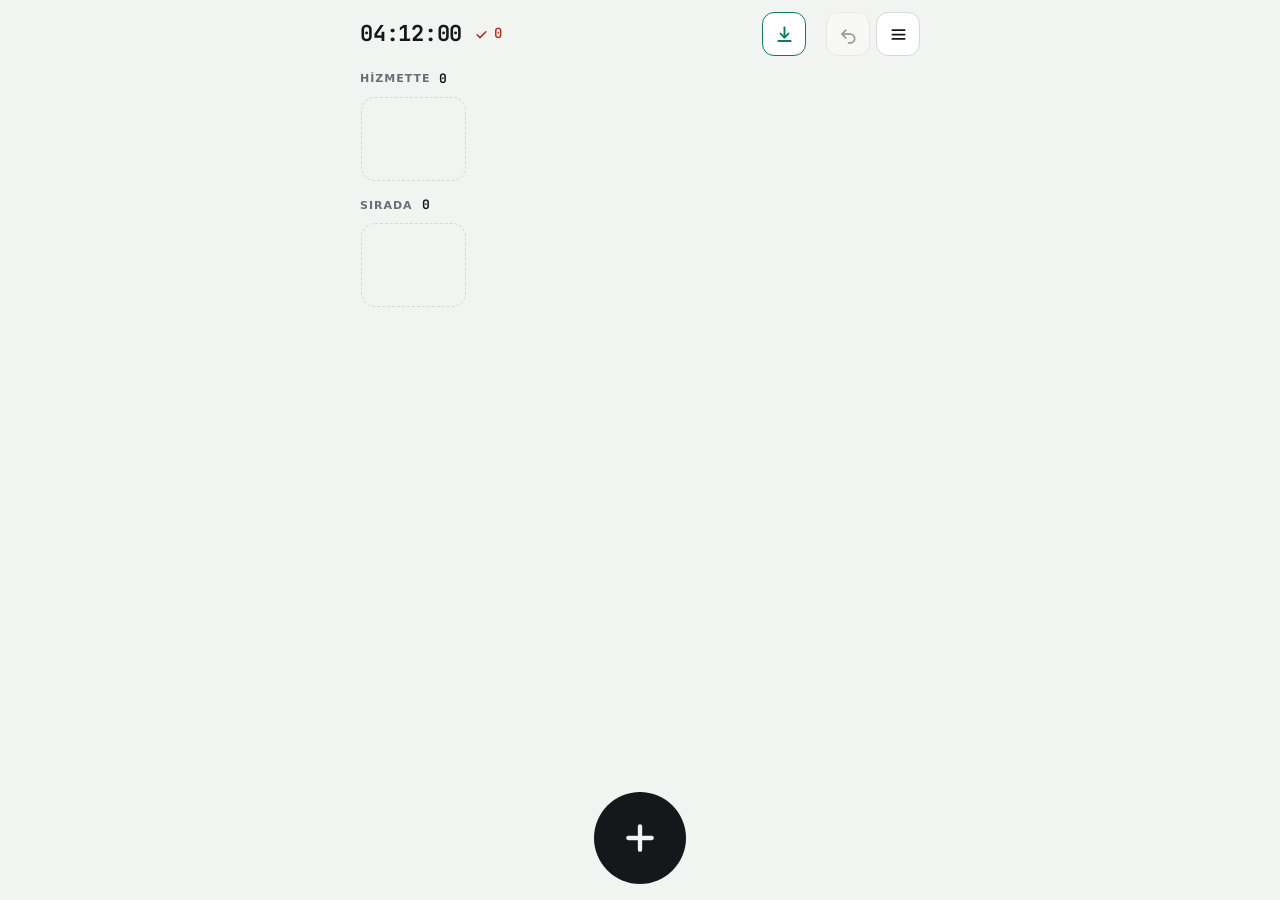
==== index.html @ b4ca32b5 "Kuyruk Kronometresi: ilk sürüm" ====
<!doctype html>
<html lang="tr">
<head>
<meta charset="utf-8">
<meta name="viewport" content="width=device-width,initial-scale=1,viewport-fit=cover">
<meta name="theme-color" content="#F2F4F1" media="(prefers-color-scheme: light)">
<meta name="theme-color" content="#0F1213" media="(prefers-color-scheme: dark)">
<meta name="apple-mobile-web-app-capable" content="yes">
<meta name="mobile-web-app-capable" content="yes">
<style>*,*::before,*::after{box-sizing:border-box}body{margin:0}</style>
<title>Kuyruk Kronometresi</title>
<link rel="stylesheet" href="https://fonts.googleapis.com/css2?family=JetBrains+Mono:wght@500;700&display=swap">
<style>
/* Yerleşim: tek ekran. Üstte saat, biten sayısı, geri al ve menü. Ortada bölgeler,
   altta "geldi" düğmesi (tip tanımlıysa tip başına bir düğme). Ayarlar menünün içinde. */
:root {
  --bg: #F2F4F1;
  --surface: #FFFFFF;
  --ink: #14181A;
  --muted: #677076;
  --line: #D3D9D4;
  --go: #0E7A5F;
  --go-ink: #FFFFFF;
  --go-soft: #D6EFE7;
  --danger: #B3261E;
  --scrim: rgba(20, 24, 26, .38);
  --font-ui: system-ui, -apple-system, "Segoe UI", Roboto, "Helvetica Neue", Arial, sans-serif;
  --font-num: "JetBrains Mono", ui-monospace, "SF Mono", Menlo, Consolas, "Liberation Mono", monospace;
}
@media (prefers-color-scheme: dark) {
  :root:not([data-theme="light"]) {
    --bg: #0F1213; --surface: #191E1F; --ink: #ECEFEE; --muted: #8E979B; --line: #2B3234;
    --go: #35B48E; --go-ink: #06241B; --go-soft: #173A30; --danger: #F2867E; --scrim: rgba(0, 0, 0, .58);
    color-scheme: dark;
  }
}
:root[data-theme="dark"] {
  --bg: #0F1213; --surface: #191E1F; --ink: #ECEFEE; --muted: #8E979B; --line: #2B3234;
  --go: #35B48E; --go-ink: #06241B; --go-soft: #173A30; --danger: #F2867E; --scrim: rgba(0, 0, 0, .58);
  color-scheme: dark;
}

html, body { height: 100%; }
[hidden] { display: none !important; }
body {
  background: var(--bg); color: var(--ink);
  font-family: var(--font-ui); font-size: 15px; line-height: 1.4;
  padding-left: max(16px, env(safe-area-inset-left, 0px));
  padding-right: max(16px, env(safe-area-inset-right, 0px));
  -webkit-tap-highlight-color: transparent;
}
button, input { font: inherit; color: inherit; }
button:focus-visible, textarea:focus-visible, input:focus-visible, summary:focus-visible { outline: 2px solid var(--go); outline-offset: 2px; }

.app { height: 100%; max-width: 560px; margin: 0 auto; display: flex; flex-direction: column; gap: 14px; padding-block: 12px 16px; }

/* Üst şerit */
.bar { position: relative; display: flex; align-items: center; gap: 12px; }
.clock { font-family: var(--font-num); font-weight: 700; font-size: 22px; font-variant-numeric: tabular-nums; letter-spacing: -.01em; }
.done { display: inline-flex; align-items: center; gap: 5px; font-family: var(--font-num); font-weight: 500; font-size: 14px; color: var(--muted); font-variant-numeric: tabular-nums; }
.done svg { width: 15px; height: 15px; }
.done.empty { color: var(--danger); }
.tools { margin-left: auto; display: flex; gap: 6px; }
.tool {
  appearance: none; width: 44px; height: 44px; border-radius: 12px; border: 1.5px solid var(--line);
  background: var(--surface); display: grid; place-items: center; cursor: pointer; touch-action: manipulation;
}
.tool svg { width: 21px; height: 21px; }
.tool:active { background: var(--go-soft); }
.tool[disabled] { opacity: .4; cursor: default; }
.tool.exp { color: var(--go); border-color: var(--go); margin-right: 14px; }
.tool.exp.dirty, .tool.exp.dirty:active { background: var(--go); color: var(--go-ink); }
.tool.exp.dirty:active { opacity: .85; }

/* Menü */
.menu {
  position: absolute; top: calc(100% + 8px); right: 0; z-index: 15; min-width: 204px;
  background: var(--surface); border: 1.5px solid var(--line); border-radius: 14px; padding: 6px;
  display: flex; flex-direction: column; box-shadow: 0 12px 32px rgba(0, 0, 0, .16);
}
.mi {
  appearance: none; border: 0; background: transparent; display: flex; align-items: center; gap: 12px;
  height: 46px; padding: 0 12px; border-radius: 9px; font-weight: 600; text-align: left; cursor: pointer; touch-action: manipulation;
}
.mi svg { width: 20px; height: 20px; flex: none; }
.mi:hover, .mi:active { background: var(--bg); }
.mi.danger { color: var(--danger); }
.mi.sure, .mi.sure:hover { background: var(--danger); color: var(--surface); }
.menu hr { border: 0; border-top: 1.5px solid var(--line); margin: 4px 6px; }

/* Bölgeler */
.zones { flex: 1; min-height: 0; display: flex; flex-direction: column; gap: 14px; }
.zone { display: flex; flex-direction: column; gap: 8px; min-height: 0; flex: 1 1 0; }
.zone.serve { flex: 0 1 auto; max-height: 46%; }
.zone h2 {
  margin: 0; display: flex; align-items: center; gap: 7px;
  font-size: 11px; font-weight: 600; letter-spacing: .09em; text-transform: uppercase; color: var(--muted);
}
.zone h2 b { font-family: var(--font-num); font-size: 13px; color: var(--ink); font-variant-numeric: tabular-nums; }
.zone h2 span { margin-right: 2px; overflow: hidden; text-overflow: ellipsis; white-space: nowrap; }
.dot { width: 9px; height: 9px; border-radius: 3px; border: 1.5px solid var(--muted); flex: none; }
.dot.on { background: var(--go); border-color: var(--go); }
.chips {
  display: grid; grid-template-columns: repeat(auto-fill, minmax(96px, 1fr)); grid-auto-rows: 84px; align-content: start;
  gap: 8px; overflow-y: auto; min-height: 86px; padding: 1px;
}

.chip, .ghost { min-width: 0; height: 84px; border-radius: 14px; }
.chip {
  position: relative; appearance: none; border: 1.5px solid var(--line); background: var(--surface); color: var(--ink);
  padding: 8px 12px; display: grid; place-items: center; align-content: center; gap: 6px;
  font-family: var(--font-num); font-variant-numeric: tabular-nums; cursor: pointer;
  touch-action: manipulation; user-select: none; -webkit-user-select: none; -webkit-touch-callout: none;
}
.chip .no { font-size: 30px; font-weight: 700; line-height: 1; }
.chip .t { font-size: 13px; font-weight: 500; line-height: 1; color: var(--muted); }
.chip .tag { position: absolute; top: 6px; left: 9px; font-family: var(--font-ui); font-size: 11px; font-weight: 700; letter-spacing: .04em; color: var(--muted); }
.chip:active { transform: scale(.96); }
.chip.on { background: var(--go); border-color: var(--go); color: var(--go-ink); }
.chip.on .t, .chip.on .tag { color: var(--go-ink); opacity: .82; }
.chip.fly { position: fixed; margin: 0; pointer-events: none; z-index: 12; }
.ghost { border: 1.5px dashed var(--line); }

/* Alt düğmeler */
.dock { display: flex; flex-wrap: wrap; justify-content: center; align-items: center; gap: 10px; padding-top: 2px; }
.add {
  appearance: none; width: 92px; height: 92px; border-radius: 50%; border: 0; background: var(--ink); color: var(--bg);
  display: grid; place-items: center; cursor: pointer; touch-action: manipulation;
}
.add svg { width: 40px; height: 40px; }
.add.pill { width: auto; height: 64px; border-radius: 32px; padding: 0 22px 0 16px; display: inline-flex; align-items: center; gap: 8px; font-weight: 700; font-size: 16px; min-width: 0; }
.add.pill svg { width: 24px; height: 24px; flex: none; }
.add.pill span { max-width: 9ch; overflow: hidden; text-overflow: ellipsis; white-space: nowrap; }
.add:active { transform: scale(.94); }

/* Alt panel */
.scrim { position: fixed; inset: 0; background: var(--scrim); display: flex; align-items: flex-end; justify-content: center; z-index: 20; }
.sheet {
  width: 100%; max-width: 560px; max-height: 88%; overflow-y: auto; background: var(--surface); color: var(--ink);
  border-radius: 18px 18px 0 0; display: flex; flex-direction: column; gap: 8px;
  padding-bottom: calc(18px + env(safe-area-inset-bottom, 0px));
  padding-left: max(18px, env(safe-area-inset-left, 0px)); padding-right: max(18px, env(safe-area-inset-right, 0px));
}
.sheet-top { position: sticky; top: 0; z-index: 2; display: flex; justify-content: flex-end; background: var(--surface); padding: 14px 0 6px; }
.stack { display: flex; flex-direction: column; gap: 14px; }
.sheet h3, .cols summary { margin: 0; font-size: 11px; font-weight: 600; letter-spacing: .09em; text-transform: uppercase; color: var(--muted); }
.how { list-style: none; margin: 0; padding: 0; display: flex; flex-direction: column; gap: 10px; }
.how li { display: grid; grid-template-columns: 30px 1fr; align-items: center; gap: 12px; min-width: 0; }
.how .k { width: 30px; height: 30px; display: grid; place-items: center; }
.how .k svg { width: 20px; height: 20px; }
.mini { width: 26px; height: 20px; border-radius: 6px; border: 1.5px solid var(--line); background: var(--surface); }
.mini.on { background: var(--go); border-color: var(--go); }
.notes { margin: 0; padding-left: 18px; display: flex; flex-direction: column; gap: 6px; color: var(--ink); }
.note { margin: 0; font-size: 13px; color: var(--muted); }

/* Ayarlar */
.blk { background: var(--bg); border: 1.5px solid var(--line); border-radius: 16px; padding: 12px; display: flex; flex-direction: column; gap: 10px; }
.blk h3, .cols summary { display: flex; align-items: center; gap: 8px; font-size: 13px; font-weight: 700; letter-spacing: .06em; text-transform: uppercase; color: var(--ink); }
.blk h3 svg, .cols summary svg { width: 19px; height: 19px; flex: none; color: var(--go); }
.item { background: var(--surface); border: 1.5px solid var(--line); border-radius: 12px; padding: 10px; display: flex; flex-direction: column; gap: 9px; }
.rows { display: flex; flex-direction: column; gap: 10px; }
.row { display: flex; align-items: center; gap: 8px; }
.inp {
  flex: 1; min-width: 0; height: 44px; border: 1.5px solid var(--line); border-radius: 10px;
  background: var(--bg); color: var(--ink); padding: 0 12px; font-size: 16px;
}
.inp.num { flex: none; width: 62px; height: 36px; padding: 0 6px; text-align: center; font-family: var(--font-num); }
.x {
  appearance: none; flex: none; width: 44px; height: 44px; border-radius: 10px; border: 1.5px solid var(--line);
  background: transparent; display: grid; place-items: center; cursor: pointer; touch-action: manipulation;
}
.x svg { width: 17px; height: 17px; }
.addrow {
  appearance: none; width: 100%; height: 44px; border-radius: 12px; border: 1.5px dashed var(--muted); background: transparent;
  display: flex; align-items: center; justify-content: center; gap: 8px; font-weight: 600; cursor: pointer; touch-action: manipulation;
}
.addrow svg { width: 18px; height: 18px; }
.addrow[aria-disabled="true"] { opacity: .5; }
.seg { display: inline-flex; border: 1.5px solid var(--line); border-radius: 999px; overflow: hidden; }
.segb { appearance: none; border: 0; background: transparent; color: var(--muted); padding: 6px 11px; font-size: 13px; font-weight: 600; cursor: pointer; touch-action: manipulation; }
.segb[aria-pressed="true"] { background: var(--go-soft); color: var(--ink); }
.togs { display: flex; flex-wrap: wrap; align-items: center; gap: 6px 10px; }
.kl { display: inline-flex; align-items: center; gap: 8px; font-size: 13px; font-weight: 600; color: var(--muted); }
.tog {
  appearance: none; border: 1.5px solid var(--line); background: transparent; color: var(--muted); border-radius: 999px;
  padding: 6px 12px; font-size: 13px; font-weight: 600; cursor: pointer; text-decoration: line-through; touch-action: manipulation;
}
.tog[aria-pressed="true"] { background: var(--go-soft); border-color: var(--go); color: var(--ink); text-decoration: none; }
.tog:disabled { opacity: .6; cursor: default; }
.blk.cols { display: block; }
.cols summary { cursor: pointer; list-style: none; min-height: 24px; }
.cols summary::-webkit-details-marker { display: none; }
.cols summary::after { content: '›'; margin-left: auto; font-size: 22px; line-height: 1; color: var(--muted); }
.cols[open] summary::after { transform: rotate(90deg); }
.cols .rows { margin-top: 12px; gap: 8px; }
.cols .inp { background: var(--surface); }
.ck {
  appearance: none; flex: none; width: 44px; height: 44px; border-radius: 10px; border: 1.5px solid var(--line);
  background: var(--surface); color: transparent; display: grid; place-items: center; cursor: pointer; touch-action: manipulation;
}
.ck svg { width: 20px; height: 20px; }
.ck[aria-pressed="true"] { background: var(--go); border-color: var(--go); color: var(--go-ink); }
.inp.off { opacity: .5; }

.copybox { width: 100%; min-height: 150px; resize: vertical; border: 1.5px solid var(--line); border-radius: 10px; background: var(--bg); color: var(--ink); font-family: var(--font-num); font-size: 12px; padding: 10px; }
.btn { appearance: none; align-self: flex-start; border: 1.5px solid var(--ink); background: var(--ink); color: var(--bg); border-radius: 10px; padding: 10px 16px; font-weight: 600; cursor: pointer; touch-action: manipulation; }
.btn.soft { background: transparent; color: var(--ink); border-color: var(--line); }

/* Onay penceresi */
.ask { position: fixed; inset: 0; z-index: 25; background: var(--scrim); display: grid; place-items: center; padding: 24px; }
.askbox { width: 100%; max-width: 320px; background: var(--surface); color: var(--ink); border-radius: 16px; padding: 18px; display: flex; flex-direction: column; gap: 16px; }
.askbox p { margin: 0; font-size: 16px; font-weight: 600; line-height: 1.35; }
.askbtns { display: flex; justify-content: flex-end; gap: 8px; }

.toast {
  position: fixed; left: 50%; transform: translateX(-50%); top: calc(66px + env(safe-area-inset-top, 0px)); z-index: 30;
  background: var(--ink); color: var(--bg); border-radius: 999px; padding: 8px 16px; font-size: 13px; font-weight: 600; white-space: nowrap;
}
@media (prefers-reduced-motion: reduce) { .chip:active, .add:active { transform: none; } }
</style>

<style>.app{padding-top:calc(12px + env(safe-area-inset-top,0px));padding-bottom:calc(16px + env(safe-area-inset-bottom,0px))}</style>
</head>
<body>
<div class="app">
  <header class="bar">
    <div class="clock" id="clock" aria-label="Saat">--:--:--</div>
    <div class="done" id="doneBox" aria-label="Bugün işi biten müşteri sayısı">
      <svg viewBox="0 0 24 24" fill="none" stroke="currentColor" stroke-width="2.4" stroke-linecap="round" stroke-linejoin="round" aria-hidden="true"><path d="M5 12.5l4.5 4.5L19 7.5"/></svg>
      <span id="doneN">0</span>
    </div>
    <nav class="tools" aria-label="Araçlar">
      <button class="tool exp" id="btnExport" type="button" aria-label="Excel'e aktar">
        <svg viewBox="0 0 24 24" fill="none" stroke="currentColor" stroke-width="2.2" stroke-linecap="round" stroke-linejoin="round" aria-hidden="true"><path d="M12 4v11"/><path d="M7.5 11L12 15.5 16.5 11"/><path d="M5 19.5h14"/></svg>
      </button>
      <button class="tool" id="btnUndo" type="button" aria-label="Son işlemi geri al">
        <svg viewBox="0 0 24 24" fill="none" stroke="currentColor" stroke-width="2" stroke-linecap="round" stroke-linejoin="round" aria-hidden="true"><path d="M9 7L4.5 11.5 9 16"/><path d="M5 11.5h9a5 5 0 0 1 0 10h-2"/></svg>
      </button>
      <button class="tool" id="btnMenu" type="button" aria-label="Menü" aria-haspopup="menu" aria-expanded="false" aria-controls="menu">
        <svg viewBox="0 0 24 24" fill="none" stroke="currentColor" stroke-width="2" stroke-linecap="round" aria-hidden="true"><path d="M5 7h14"/><path d="M5 12h14"/><path d="M5 17h14"/></svg>
      </button>
    </nav>
    <div class="menu" id="menu" role="menu" hidden>
      <button class="mi" id="miSet" type="button" role="menuitem">
        <svg viewBox="0 0 24 24" fill="none" stroke="currentColor" stroke-width="2" stroke-linecap="round" aria-hidden="true"><path d="M4 7h10"/><path d="M18 7h2"/><circle cx="16" cy="7" r="2"/><path d="M4 17h2"/><path d="M10 17h10"/><circle cx="8" cy="17" r="2"/></svg>
        <span>Ayarlar</span>
      </button>
      <button class="mi" id="miInfo" type="button" role="menuitem">
        <svg viewBox="0 0 24 24" fill="none" stroke="currentColor" stroke-width="2" stroke-linecap="round" aria-hidden="true"><circle cx="12" cy="12" r="9"/><path d="M12 7.5v6"/><path d="M12 16.6v.1"/></svg>
        <span>Bilgi</span>
      </button>
      <hr>
      <button class="mi danger" id="miWipe" type="button" role="menuitem">
        <svg viewBox="0 0 24 24" fill="none" stroke="currentColor" stroke-width="2" stroke-linecap="round" stroke-linejoin="round" aria-hidden="true"><path d="M5 7h14"/><path d="M9 7V5h6v2"/><path d="M7 7l1 12h8l1-12"/></svg>
        <span id="wipeLabel">Kayıtları sil</span>
      </button>
    </div>
  </header>

  <main class="zones" id="zones"></main>
  <footer class="dock" id="dock"></footer>
</div>

<div class="scrim" id="scrim" hidden>
  <div class="sheet" id="sheet" role="dialog" aria-modal="true" aria-label="Bilgi">
    <div class="sheet-top">
      <button class="tool" id="btnClose" type="button" aria-label="Kapat">
        <svg viewBox="0 0 24 24" fill="none" stroke="currentColor" stroke-width="2" stroke-linecap="round" aria-hidden="true"><path d="M6 6l12 12"/><path d="M18 6L6 18"/></svg>
      </button>
    </div>

    <div class="stack" id="paneInfo">
      <ul class="how">
        <li><span class="k"><svg viewBox="0 0 24 24" fill="none" stroke="currentColor" stroke-width="2.4" stroke-linecap="round" aria-hidden="true"><path d="M12 5v14"/><path d="M5 12h14"/></svg></span><span>Müşteri geldi</span></li>
        <li><span class="k"><span class="mini"></span></span><span>Dokun: hizmet başladı</span></li>
        <li><span class="k"><span class="mini on"></span></span><span>Dokun: hizmet bitti</span></li>
        <li><span class="k"><svg viewBox="0 0 24 24" fill="none" stroke="currentColor" stroke-width="2" stroke-linecap="round" stroke-linejoin="round" aria-hidden="true"><path d="M5 7h14"/><path d="M9 7V5h6v2"/><path d="M7 7l1 12h8l1-12"/></svg></span><span>Basılı tut: sil</span></li>
        <li><span class="k"><svg viewBox="0 0 24 24" fill="none" stroke="currentColor" stroke-width="2" stroke-linecap="round" stroke-linejoin="round" aria-hidden="true"><path d="M9 7L4.5 11.5 9 16"/><path d="M5 11.5h9a5 5 0 0 1 0 10h-2"/></svg></span><span>Geri al</span></li>
        <li><span class="k" style="color:var(--go)"><svg viewBox="0 0 24 24" fill="none" stroke="currentColor" stroke-width="2.2" stroke-linecap="round" stroke-linejoin="round" aria-hidden="true"><path d="M12 4v11"/><path d="M7.5 11L12 15.5 16.5 11"/><path d="M5 19.5h14"/></svg></span><span>Excel'e aktar. Dolu yeşilse aktarılmamış kayıt var</span></li>
      </ul>
      <h3>Varsayımlar</h3>
      <ul class="notes">
        <li>Saat bu cihazdan alınır, süreler dakikadır.</li>
        <li>Bekleme = başlama − sıraya giriş. Hizmet = bitiş − başlama.</li>
        <li>Otomatikte görevli boşsa sıradaki kendiliğinden başlar. Sıra dışı dokunuşta onay sorulur.</li>
        <li>Günün ilk müşterisinde gelişler arası süre boştur.</li>
        <li>Kayıtlar otomatik kaydedilir, yalnızca bu cihazda durur.</li>
      </ul>
    </div>

    <div class="stack" id="paneSet" hidden>
      <section class="blk" aria-labelledby="hStage">
        <h3 id="hStage"><svg viewBox="0 0 24 24" fill="none" stroke="currentColor" stroke-width="2" stroke-linecap="round" aria-hidden="true"><circle cx="5" cy="12" r="2.3"/><circle cx="12" cy="12" r="2.3"/><circle cx="19" cy="12" r="2.3"/><path d="M7.3 12h2.4"/><path d="M14.3 12h2.4"/></svg>Aşamalar</h3>
        <div class="rows" id="stageList"></div>
        <button class="addrow" id="addStage" type="button">
          <svg viewBox="0 0 24 24" fill="none" stroke="currentColor" stroke-width="2.2" stroke-linecap="round" aria-hidden="true"><path d="M12 6v12"/><path d="M6 12h12"/></svg>
          <span>Aşama ekle</span>
        </button>
      </section>
      <section class="blk" aria-labelledby="hType">
        <h3 id="hType"><svg viewBox="0 0 24 24" fill="none" stroke="currentColor" stroke-width="2" stroke-linecap="round" aria-hidden="true"><circle cx="12" cy="8" r="3.3"/><path d="M5.5 19.5c.8-3.5 3.4-5.2 6.5-5.2s5.7 1.7 6.5 5.2"/></svg>Müşteri tipleri</h3>
        <div class="rows" id="typeList"></div>
        <button class="addrow" id="addType" type="button">
          <svg viewBox="0 0 24 24" fill="none" stroke="currentColor" stroke-width="2.2" stroke-linecap="round" aria-hidden="true"><path d="M12 6v12"/><path d="M6 12h12"/></svg>
          <span>Tip ekle</span>
        </button>
      </section>
      <details class="blk cols">
        <summary><svg viewBox="0 0 24 24" fill="none" stroke="currentColor" stroke-width="2" stroke-linecap="round" stroke-linejoin="round" aria-hidden="true"><rect x="4" y="5" width="16" height="14" rx="2"/><path d="M4 10h16"/><path d="M10 5v14"/></svg>Excel sütunları</summary>
        <div class="rows" id="colList"></div>
      </details>
      <p class="note" id="lockNote" hidden>Kayıt varken aşama ve tip eklenip silinmez. Önce aktar, sonra menüden kayıtları sil.</p>
    </div>

    <div class="stack" id="paneCopy" hidden>
      <p style="margin:0">Dosya indirilemedi. Tabloyu kopyalayıp Excel'e ya da E-Tablolar'a yapıştır.</p>
      <textarea class="copybox" id="copyBox" readonly aria-label="Kopyalanacak tablo"></textarea>
      <button class="btn" id="btnCopy" type="button">Kopyala</button>
    </div>
  </div>
</div>

<div class="ask" id="ask" hidden>
  <div class="askbox" role="alertdialog" aria-modal="true" aria-labelledby="askText">
    <p id="askText"></p>
    <div class="askbtns">
      <button class="btn soft" id="askNo" type="button">Vazgeç</button>
      <button class="btn" id="askYes" type="button">Evet</button>
    </div>
  </div>
</div>

<div class="toast" id="toast" role="status" hidden></div>

<script>
(function () {
  'use strict';
  var KEY = 'kuyruk-kronometresi-v2', OLD_KEY = 'kuyruk-kronometresi-v1', MAX_STAGE = 3, MAX_TYPE = 4;
  var $ = function (id) { return document.getElementById(id); };
  var IC_PLUS = '<svg viewBox="0 0 24 24" fill="none" stroke="currentColor" stroke-width="2.6" stroke-linecap="round" aria-hidden="true"><path d="M12 5v14"/><path d="M5 12h14"/></svg>';
  var IC_CHECK = '<svg viewBox="0 0 24 24" fill="none" stroke="currentColor" stroke-width="2.6" stroke-linecap="round" stroke-linejoin="round" aria-hidden="true"><path d="M5 12.5l4.5 4.5L19 7.5"/></svg>';
  var IC_X ='<svg viewBox="0 0 24 24" fill="none" stroke="currentColor" stroke-width="2" stroke-linecap="round" aria-hidden="true"><path d="M6 6l12 12"/><path d="M18 6L6 18"/></svg>';
  function el(tag, cls, text) { var e = document.createElement(tag); if (cls) e.className = cls; if (text !== undefined) e.textContent = text; return e; }
  function rid(p) { return p + Date.now().toString(36) + Math.random().toString(36).slice(2, 6); }

  /* ---------- durum ----------
     müşteri: { id, n, a: geliş, t: tip|null, p: [{ g: aşama, q: sıraya giriş, s: başlama, e: bitiş }], x: silindi }
     ayar:    { stages: [{ id, name, auto, k: görevli }], types: [{ id, name, skip: [geçmediği aşamalar] }], cols: { anahtar: ad } }
     geri al: her işlem bir adım listesi ([{ o: add|s|e|p|x, id }]); geri alınırken tersten çözülür. */
  function fresh() { return { c: [], u: [], d: false, cfg: { stages: [{ id: 's1', name: '', auto: true, k: 1 }], types: [], cols: {}, vis: {} } }; }
  function load() {
    var s = fresh();
    try {
      var j = JSON.parse(localStorage.getItem(KEY));
      if (j && Array.isArray(j.c)) {
        s.c = j.c.filter(function (c) { return c && Array.isArray(c.p) && c.p.length; });
        s.u = (Array.isArray(j.u) ? j.u : []).filter(Array.isArray); s.d = !!j.d;
        if (j.cfg && Array.isArray(j.cfg.stages) && j.cfg.stages.length) {
          s.cfg.stages = j.cfg.stages.slice(0, MAX_STAGE);
          s.cfg.types = (Array.isArray(j.cfg.types) ? j.cfg.types : []).slice(0, MAX_TYPE);
          s.cfg.types.forEach(function (t) { if (!Array.isArray(t.skip)) t.skip = []; });
          if (j.cfg.cols && typeof j.cfg.cols === 'object') s.cfg.cols = j.cfg.cols;
          if (j.cfg.vis && typeof j.cfg.vis === 'object') s.cfg.vis = j.cfg.vis;
        }
        return s;
      }
      var o = JSON.parse(localStorage.getItem(OLD_KEY));
      if (o && Array.isArray(o.c)) {
        s.c = o.c.map(function (c) { return { id: c.id, n: c.n, a: c.a, t: null, p: [{ g: 's1', q: c.a, s: c.s || null, e: c.e || null }], x: !!c.x }; });
      }
    } catch (e) {}
    return s;
  }
  var st = load();
  function save() { try { localStorage.setItem(KEY, JSON.stringify(st)); } catch (e) {} }

  function pad(n) { return (n < 10 ? '0' : '') + n; }
  function dayKey(ts) { var d = new Date(ts); return d.getFullYear() + '-' + pad(d.getMonth() + 1) + '-' + pad(d.getDate()); }
  function find(id) { for (var i = 0; i < st.c.length; i++) if (st.c[i].id === id) return st.c[i]; return null; }
  function pushUndo(ops) { st.u.push(ops); if (st.u.length > 80) st.u.shift(); }
  function cur(c) { return c.p[c.p.length - 1]; }
  function stageName(i) { return (st.cfg.stages[i].name || '').trim() || ('Aşama ' + (i + 1)); }
  function typeName(i) { return (st.cfg.types[i].name || '').trim() || ('Tip ' + (i + 1)); }
  function typeIndex(id) { for (var i = 0; i < st.cfg.types.length; i++) if (st.cfg.types[i].id === id) return i; return -1; }
  function routeOf(typeId) {
    var i = typeIndex(typeId), t = i < 0 ? null : st.cfg.types[i];
    return st.cfg.stages.filter(function (s) { return !t || t.skip.indexOf(s.id) < 0; });
  }

  /* Bir aşamadaki durum: hizmetteki sayısı ve sıra kuralına göre dizilmiş bekleyenler (ilk eleman sıradaki).
     Sıra kuralı d: 'f' FIFO (varsayılan), 'l' LIFO, 'x' serbest. */
  function lineOf(s) {
    var busy = 0, q = [];
    st.c.forEach(function (c) {
      if (c.x) return;
      var k = cur(c); if (k.g !== s.id || k.e) return;
      if (k.s) busy++; else q.push(c);
    });
    q.sort(function (a, b) { return cur(a).q - cur(b).q; });
    if (s.d === 'l') q.reverse();
    return { busy: busy, q: q };
  }
  /* Otomatik aşamalarda görevli boşsa sıradaki müşterinin hizmetini başlatır. Serbest sırada aday tek değilse seçim kullanıcıdadır. */
  function settle(now, ops) {
    st.cfg.stages.forEach(function (s) {
      if (s.auto === false) return;
      var cap = Math.max(1, s.k || 1), ln = lineOf(s), busy = ln.busy, q = ln.q;
      if (s.d === 'x' && q.length > 1) return;
      while (busy < cap && q.length) { var c = q.shift(); cur(c).s = now; ops.push({ o: 's', id: c.id }); busy++; }
    });
  }
  /* Bekleyen bir karta dokunuldu: kurala uymuyorsa nedenini döndürür, uyuyorsa boş metin. */
  function startIssue(c) {
    var k = cur(c), s = null;
    st.cfg.stages.forEach(function (g) { if (g.id === k.g) s = g; });
    if (!s) return '';
    var ln = lineOf(s);
    if (s.auto !== false && ln.busy >= Math.max(1, s.k || 1)) return 'Görevli dolu. ' + c.n + ' numara yine de başlasın mı?';
    if (s.d === 'x' || !ln.q.length || ln.q[0].id === c.id) return '';
    return 'Sıra ' + (s.d === 'l' ? 'LIFO' : 'FIFO') + ', önce ' + ln.q[0].n + ' numara. ' + c.n + ' numara öne geçsin mi?';
  }
  function tapChip(id) {
    var c = find(id); if (!c || c.x) return;
    var k = cur(c); if (k.e) return;
    var why = k.s ? '' : startIssue(c);
    if (why) ask(why, function () { advance(id); }); else advance(id);
  }
  function addCustomer(typeId) {
    var r = routeOf(typeId); if (!r.length) return;
    var now = Date.now(), k = dayKey(now), n = 0;
    st.c.forEach(function (c) { if (dayKey(c.a) === k && c.n > n) n = c.n; });
    var c = { id: rid('c'), n: n + 1, a: now, t: typeId || null, p: [{ g: r[0].id, q: now, s: null, e: null }], x: false };
    var ops = [{ o: 'add', id: c.id }];
    st.c.push(c); settle(now, ops); pushUndo(ops); commit();
  }
  function advance(id) {
    var c = find(id); if (!c || c.x) return;
    var k = cur(c); if (k.e) return;
    var now = Date.now(), ops;
    if (!k.s) { k.s = now; ops = [{ o: 's', id: id }]; }
    else {
      k.e = now; ops = [{ o: 'e', id: id }];
      var r = routeOf(c.t), nx = null;
      for (var i = 0; i < r.length - 1; i++) if (r[i].id === k.g) nx = r[i + 1];
      if (nx) { c.p.push({ g: nx.id, q: now, s: null, e: null }); ops.push({ o: 'p', id: id }); }
      settle(now, ops);
    }
    pushUndo(ops); commit();
  }
  function removeCustomer(id) {
    var c = find(id); if (!c || c.x) return;
    var ops = [{ o: 'x', id: id }];
    c.x = true; settle(Date.now(), ops); pushUndo(ops);
    buzz(18); commit();
  }
  function undo() {
    var ops = st.u.pop(); if (!ops) return;
    for (var i = ops.length - 1; i >= 0; i--) {
      var u = ops[i], c = find(u.id); if (!c) continue;
      if (u.o === 'add') st.c = st.c.filter(function (q) { return q.id !== u.id; });
      else if (u.o === 's') cur(c).s = null;
      else if (u.o === 'e') cur(c).e = null;
      else if (u.o === 'p') { if (c.p.length > 1) c.p.pop(); }
      else if (u.o === 'x') c.x = false;
    }
    commit();
  }
  function wipe() { st.c = []; st.u = []; commit(); }
  function commit() { st.d = st.c.some(function (c) { return !c.x; }); save(); render(); }

  /* ---------- çizim ---------- */
  var boxes = [], tags = {}, firstPaint = true, doneVal = 0;
  var EASE = 'cubic-bezier(.2, .8, .2, 1)';
  var motionOK = !(window.matchMedia && window.matchMedia('(prefers-reduced-motion: reduce)').matches) && typeof document.body.animate === 'function';
  function mmss(ms) { var s = Math.max(0, Math.floor(ms / 1000)); return pad(Math.floor(s / 60)) + ':' + pad(s % 60); }
  function shortTags() {
    var names = st.cfg.types.map(function (t, i) { return typeName(i).toLocaleUpperCase('tr'); }), out = {};
    st.cfg.types.forEach(function (t, i) {
      var len = 1;
      while (len < 3 && names.some(function (n, j) { return j !== i && n.slice(0, len) === names[i].slice(0, len); })) len++;
      out[t.id] = names[i].slice(0, len);
    });
    return out;
  }
  function zone(cls, label) {
    var sec = el('section', 'zone ' + cls), h = el('h2'), n = el('b', '', '0'), box = el('div', 'chips');
    sec.setAttribute('aria-label', label);
    h.appendChild(el('span', '', label)); h.appendChild(n); sec.appendChild(h); sec.appendChild(box);
    return { sec: sec, n: n, box: box };
  }
  function addButton(typeId, label) {
    var b = el('button', 'add' + (typeId ? ' pill' : '')); b.type = 'button'; b.dataset.type = typeId || '';
    b.innerHTML = IC_PLUS;
    if (typeId) b.appendChild(el('span', '', label));
    b.setAttribute('aria-label', typeId ? label + ' müşterisi geldi' : 'Müşteri geldi');
    return b;
  }
  function buildFrame() {
    var z = $('zones'), stages = st.cfg.stages, multi = stages.length > 1;
    z.textContent = ''; boxes = []; tags = shortTags();
    if (!multi) {
      var a = zone('serve', 'Hizmette'), b = zone('wait', 'Sırada');
      z.appendChild(a.sec); z.appendChild(b.sec);
      boxes.push({ serve: a.box, wait: b.box, nS: a.n, nW: b.n });
    } else {
      stages.forEach(function (s, i) {
        var sec = el('section', 'zone'), h = el('h2'), nS = el('b', '', '0'), nW = el('b', '', '0'), box = el('div', 'chips');
        var d1 = el('i', 'dot on'), d2 = el('i', 'dot');
        sec.setAttribute('aria-label', stageName(i));
        d1.setAttribute('role', 'img'); d1.setAttribute('aria-label', 'hizmette'); d2.setAttribute('role', 'img'); d2.setAttribute('aria-label', 'sırada');
        h.appendChild(el('span', '', stageName(i))); h.appendChild(d1); h.appendChild(nS); h.appendChild(d2); h.appendChild(nW);
        sec.appendChild(h); sec.appendChild(box); z.appendChild(sec);
        boxes.push({ serve: box, wait: box, nS: nS, nW: nW });
      });
    }
    var d = $('dock'); d.textContent = '';
    if (!st.cfg.types.length) d.appendChild(addButton(null, ''));
    else st.cfg.types.forEach(function (t, i) { d.appendChild(addButton(t.id, typeName(i))); });
  }
  function chip(c, on) {
    var k = cur(c), b = el('button', 'chip' + (on ? ' on' : '')), tg = c.t ? tags[c.t] : '', ti = typeIndex(c.t);
    b.type = 'button'; b.dataset.id = c.id; b.dataset.from = on ? k.s : k.q;
    b.setAttribute('aria-label', c.n + ' numaralı müşteri' + (ti < 0 ? '' : ', ' + typeName(ti)) + (on ? ', hizmette. Dokun: hizmet bitti.' : ', sırada. Dokun: hizmet başladı.'));
    if (tg) b.appendChild(el('span', 'tag', tg));
    b.appendChild(el('span', 'no', c.n));
    b.appendChild(el('span', 't', mmss(Date.now() - Number(b.dataset.from))));
    return b;
  }
  function ghost(box) { var g = el('div', 'ghost'); g.setAttribute('aria-hidden', 'true'); box.appendChild(g); }

  /* Geçişler: kart eski yerinden yenisine kayar; biten kart sayaca uçar. */
  function snapshot() {
    var m = {}, cs = document.querySelectorAll('#zones .chip');
    for (var i = 0; i < cs.length; i++) m[cs[i].dataset.id] = { r: cs[i].getBoundingClientRect(), n: cs[i], box: cs[i].parentNode };
    return m;
  }
  function floater(node, r) {
    var g = node.cloneNode(true); g.classList.add('fly'); g.removeAttribute('data-id'); g.setAttribute('aria-hidden', 'true'); g.tabIndex = -1;
    g.style.left = r.left + 'px'; g.style.top = r.top + 'px'; g.style.width = r.width + 'px'; g.style.height = r.height + 'px';
    document.body.appendChild(g); return g;
  }
  function bumpDone() {
    $('doneN').textContent = doneVal;
    $('doneBox').animate([{ transform: 'scale(1)' }, { transform: 'scale(1.45)', color: 'var(--go)' }, { transform: 'scale(1)' }], { duration: 340, easing: 'ease-out' });
  }
  function animate(prev) {
    var seen = {}, flying = 0, cs = document.querySelectorAll('#zones .chip');
    for (var i = 0; i < cs.length; i++) (function (b) {
      var id = b.dataset.id, p = prev[id], r1 = b.getBoundingClientRect(); seen[id] = 1;
      if (!p) { b.animate([{ transform: 'translateY(28px) scale(.7)', opacity: 0 }, { transform: 'none', opacity: 1 }], { duration: 220, easing: EASE }); return; }
      var dx = p.r.left - r1.left, dy = p.r.top - r1.top;
      if (Math.abs(dx) < 1 && Math.abs(dy) < 1) return;
      var move = [{ transform: 'translate(' + dx + 'px,' + dy + 'px)' }, { transform: 'none' }];
      if (p.box === b.parentNode) { b.animate(move, { duration: 240, easing: EASE }); return; }
      var g = floater(b, r1), a = g.animate(move, { duration: 320, easing: EASE });
      b.style.visibility = 'hidden';
      a.onfinish = a.oncancel = function () { g.remove(); b.style.visibility = ''; };
    })(cs[i]);
    Object.keys(prev).forEach(function (id) {
      if (seen[id]) return;
      var p = prev[id], c = find(id), g = floater(p.n, p.r), a;
      if (c && !c.x && cur(c).e) {
        var t = $('doneBox').getBoundingClientRect();
        var dx = t.left + t.width / 2 - (p.r.left + p.r.width / 2), dy = t.top + t.height / 2 - (p.r.top + p.r.height / 2);
        flying++;
        a = g.animate([{ transform: 'none', opacity: 1 }, { transform: 'translate(' + dx + 'px,' + dy + 'px) scale(.18)', opacity: .25 }], { duration: 440, easing: 'cubic-bezier(.5, 0, .3, 1)' });
        a.onfinish = a.oncancel = function () { g.remove(); bumpDone(); };
      } else {
        a = g.animate([{ transform: 'none', opacity: 1 }, { transform: 'scale(.6)', opacity: 0 }], { duration: 170, easing: 'ease-in' });
        a.onfinish = a.oncancel = function () { g.remove(); };
      }
    });
    return flying;
  }
  function render(noAnim) {
    var prev = (noAnim || firstPaint || !motionOK) ? null : snapshot();
    var today = dayKey(Date.now()), done = 0, idx = {};
    var per = st.cfg.stages.map(function (s, i) { idx[s.id] = i; return { w: [], s: [] }; });
    st.c.forEach(function (c) {
      if (c.x) return;
      var k = cur(c);
      if (k.e) { if (dayKey(c.a) === today) done++; return; }
      var i = idx[k.g]; if (i === undefined) return;
      (k.s ? per[i].s : per[i].w).push(c);
    });
    per.forEach(function (p, i) {
      var bx = boxes[i]; if (!bx) return;
      p.w.sort(function (a, b) { return cur(a).q - cur(b).q; });
      p.s.sort(function (a, b) { return cur(a).s - cur(b).s; });
      bx.serve.textContent = ''; bx.wait.textContent = '';
      p.s.forEach(function (c) { bx.serve.appendChild(chip(c, true)); });
      p.w.forEach(function (c) { bx.wait.appendChild(chip(c, false)); });
      if (bx.serve === bx.wait) { if (!p.s.length && !p.w.length) ghost(bx.serve); }
      else { if (!p.s.length) ghost(bx.serve); if (!p.w.length) ghost(bx.wait); }
      bx.nS.textContent = p.s.length; bx.nW.textContent = p.w.length;
    });
    doneVal = done; firstPaint = false;
    if (!(prev && animate(prev))) $('doneN').textContent = done;
    $('btnUndo').disabled = !st.u.length;
    $('doneBox').classList.toggle('empty', !st.c.some(function (c) { return !c.x; }));
    paintExport();
  }
  function tick() {
    var d = new Date(), now = d.getTime();
    $('clock').textContent = pad(d.getHours()) + ':' + pad(d.getMinutes()) + ':' + pad(d.getSeconds());
    var cs = document.querySelectorAll('.chip');
    for (var i = 0; i < cs.length; i++) cs[i].lastChild.textContent = mmss(now - Number(cs[i].dataset.from));
  }

  /* ---------- sütunlar ve dışa aktarma ---------- */
  function columns() {
    var stages = st.cfg.stages, multi = stages.length > 1, out = [['date', 'Tarih', 12], ['no', 'Sıra No', 8]];
    if (st.cfg.types.length) out.push(['type', 'Tip', 12]);
    out.push(['arr', 'Geliş Saati', 12], ['ia', 'Gelişler Arası Süre (dk)', 15]);
    stages.forEach(function (s, i) { var n = stageName(i); out.push(['w:' + s.id, multi ? n + ' Bekleme (dk)' : 'Kuyrukta Bekleme (dk)', 15], ['d:' + s.id, multi ? n + ' Süresi (dk)' : 'Hizmet Süresi (dk)', 14]); });
    stages.forEach(function (s, i) { var n = stageName(i); out.push(['b:' + s.id, multi ? n + ' Başlama' : 'Hizmete Başlama', 14], ['f:' + s.id, multi ? n + ' Bitiş' : 'Hizmet Bitiş', 12]); });
    return out;
  }
  function headText(col) { return (st.cfg.cols[col[0]] || '').trim() || col[1]; }
  /* Varsayılan: ham başlama ve bitiş saatleri kapalı, diğer sütunlar açık. */
  function colOn(col) { var v = st.cfg.vis[col[0]]; return v === undefined ? !/^[bf]:/.test(col[0]) : !!v; }
  function r2(x) { return Math.round(x * 100) / 100; }
  function buildTable(list) {
    var stages = st.cfg.stages, hasT = st.cfg.types.length > 0;
    var cols = columns(), keep = cols.map(colOn);
    var head = cols.filter(function (c, i) { return keep[i]; }).map(function (c) { return [headText(c), c[2]]; });
    var live = list.filter(function (c) { return !c.x; }).sort(function (a, b) { return a.a - b.a; });
    var rows = [], prevDay = null, prevA = null, no = 0;
    live.forEach(function (c) {
      var k = dayKey(c.a);
      if (k !== prevDay) { prevDay = k; prevA = null; no = 0; }
      no++;
      var cells = [{ k: 'd', v: c.a }, { k: 'i', v: no }], by = {};
      if (hasT) { var ti = typeIndex(c.t); cells.push(ti < 0 ? null : { k: 's', v: typeName(ti) }); }
      cells.push({ k: 't', v: c.a }, prevA === null ? null : { k: 'n', v: r2((c.a - prevA) / 60000) });
      c.p.forEach(function (p) { by[p.g] = p; });
      stages.forEach(function (s) { var p = by[s.id]; cells.push(p && p.s ? { k: 'n', v: r2((p.s - p.q) / 60000) } : null, p && p.s && p.e ? { k: 'n', v: r2((p.e - p.s) / 60000) } : null); });
      stages.forEach(function (s) { var p = by[s.id]; cells.push(p && p.s ? { k: 't', v: p.s } : null, p && p.e ? { k: 't', v: p.e } : null); });
      rows.push(cells.filter(function (x, i) { return keep[i]; })); prevA = c.a;
    });
    return { head: head, rows: rows };
  }
  function serialDay(ts) { var d = new Date(ts); return Math.round((Date.UTC(d.getFullYear(), d.getMonth(), d.getDate()) - Date.UTC(1899, 11, 30)) / 86400000); }
  function dayFrac(ts) { var d = new Date(ts); return (d.getHours() * 3600 + d.getMinutes() * 60 + d.getSeconds()) / 86400; }
  function hms(ts) { var d = new Date(ts); return pad(d.getHours()) + ':' + pad(d.getMinutes()) + ':' + pad(d.getSeconds()); }
  function buildTsv(tb) {
    var out = [tb.head.map(function (h) { return h[0]; }).join('\t')];
    tb.rows.forEach(function (cells) {
      out.push(cells.map(function (c) {
        if (!c) return '';
        if (c.k === 'd') { var d = dayKey(c.v).split('-'); return d[2] + '.' + d[1] + '.' + d[0]; }
        if (c.k === 't') return hms(c.v);
        if (c.k === 'n') return c.v.toFixed(2).replace('.', ',');
        return String(c.v).replace(/[\t\n]/g, ' ');
      }).join('\t'));
    });
    return out.join('\n');
  }

  var enc = new TextEncoder();
  var CRC = (function () { var t = new Uint32Array(256); for (var n = 0; n < 256; n++) { var c = n; for (var k = 0; k < 8; k++) c = (c & 1) ? (0xEDB88320 ^ (c >>> 1)) : (c >>> 1); t[n] = c >>> 0; } return t; })();
  function crc32(u8) { var c = 0xFFFFFFFF; for (var i = 0; i < u8.length; i++) c = CRC[(c ^ u8[i]) & 0xFF] ^ (c >>> 8); return (c ^ 0xFFFFFFFF) >>> 0; }
  function zipStore(files) {
    var parts = [], central = [], offset = 0, now = new Date();
    var dt = (now.getHours() << 11) | (now.getMinutes() << 5) | (now.getSeconds() >> 1);
    var dd = ((now.getFullYear() - 1980) << 9) | ((now.getMonth() + 1) << 5) | now.getDate();
    files.forEach(function (f) {
      var name = enc.encode(f.name), data = enc.encode(f.text), crc = crc32(data), size = data.length;
      var lh = new DataView(new ArrayBuffer(30));
      lh.setUint32(0, 0x04034b50, true); lh.setUint16(4, 20, true); lh.setUint16(10, dt, true); lh.setUint16(12, dd, true);
      lh.setUint32(14, crc, true); lh.setUint32(18, size, true); lh.setUint32(22, size, true); lh.setUint16(26, name.length, true);
      parts.push(new Uint8Array(lh.buffer), name, data);
      var ch = new DataView(new ArrayBuffer(46));
      ch.setUint32(0, 0x02014b50, true); ch.setUint16(4, 20, true); ch.setUint16(6, 20, true); ch.setUint16(12, dt, true); ch.setUint16(14, dd, true);
      ch.setUint32(16, crc, true); ch.setUint32(20, size, true); ch.setUint32(24, size, true); ch.setUint16(28, name.length, true); ch.setUint32(42, offset, true);
      central.push(new Uint8Array(ch.buffer), name);
      offset += 30 + name.length + size;
    });
    var cdSize = central.reduce(function (s, p) { return s + p.length; }, 0);
    var end = new DataView(new ArrayBuffer(22));
    end.setUint32(0, 0x06054b50, true); end.setUint16(8, files.length, true); end.setUint16(10, files.length, true); end.setUint32(12, cdSize, true); end.setUint32(16, offset, true);
    return new Blob(parts.concat(central, [new Uint8Array(end.buffer)]), { type: 'application/vnd.openxmlformats-officedocument.spreadsheetml.sheet' });
  }
  function esc(s) { return String(s).replace(/&/g, '&amp;').replace(/</g, '&lt;').replace(/>/g, '&gt;'); }
  function colName(i) { var s = ''; i++; while (i > 0) { var m = (i - 1) % 26; s = String.fromCharCode(65 + m) + s; i = (i - m - 1) / 26; } return s; }
  function makeXlsx(tb) {
    var X = '<?xml version="1.0" encoding="UTF-8" standalone="yes"?>\n';
    function str(ref, v, s) { return '<c r="' + ref + '" t="inlineStr" s="' + s + '"><is><t>' + esc(v) + '</t></is></c>'; }
    var sd = '<row r="1" ht="30" customHeight="1">' + tb.head.map(function (h, i) { return str(colName(i) + '1', h[0], 1); }).join('') + '</row>';
    tb.rows.forEach(function (cells, r) {
      var n = r + 2;
      sd += '<row r="' + n + '">' + cells.map(function (c, i) {
        if (!c) return '';
        var ref = colName(i) + n;
        if (c.k === 's') return str(ref, c.v, 6);
        if (c.k === 'd') return '<c r="' + ref + '" s="2"><v>' + serialDay(c.v) + '</v></c>';
        if (c.k === 't') return '<c r="' + ref + '" s="3"><v>' + dayFrac(c.v) + '</v></c>';
        if (c.k === 'i') return '<c r="' + ref + '" s="5"><v>' + c.v + '</v></c>';
        return '<c r="' + ref + '" s="4"><v>' + c.v + '</v></c>';
      }).join('') + '</row>';
    });
    var sheet = X + '<worksheet xmlns="http://schemas.openxmlformats.org/spreadsheetml/2006/main"><sheetViews><sheetView workbookViewId="0"><pane ySplit="1" topLeftCell="A2" activePane="bottomLeft" state="frozen"/></sheetView></sheetViews><cols>'
      + tb.head.map(function (h, i) { return '<col min="' + (i + 1) + '" max="' + (i + 1) + '" width="' + h[1] + '" customWidth="1"/>'; }).join('') + '</cols><sheetData>' + sd + '</sheetData></worksheet>';
    var ctr = ' applyAlignment="1"><alignment horizontal="center"/></xf>';
    var styles = X + '<styleSheet xmlns="http://schemas.openxmlformats.org/spreadsheetml/2006/main"><numFmts count="1"><numFmt numFmtId="164" formatCode="dd\\.mm\\.yyyy"/></numFmts>'
      + '<fonts count="2"><font><sz val="11"/><name val="Arial"/></font><font><b/><sz val="11"/><name val="Arial"/></font></fonts>'
      + '<fills count="2"><fill><patternFill patternType="none"/></fill><fill><patternFill patternType="gray125"/></fill></fills>'
      + '<borders count="1"><border><left/><right/><top/><bottom/><diagonal/></border></borders>'
      + '<cellStyleXfs count="1"><xf numFmtId="0" fontId="0" fillId="0" borderId="0"/></cellStyleXfs>'
      + '<cellXfs count="7"><xf numFmtId="0" fontId="0" fillId="0" borderId="0" xfId="0"/>'
      + '<xf numFmtId="0" fontId="1" fillId="0" borderId="0" xfId="0" applyFont="1" applyAlignment="1"><alignment horizontal="center" vertical="center" wrapText="1"/></xf>'
      + '<xf numFmtId="164" fontId="0" fillId="0" borderId="0" xfId="0" applyNumberFormat="1"' + ctr
      + '<xf numFmtId="21" fontId="0" fillId="0" borderId="0" xfId="0" applyNumberFormat="1"' + ctr
      + '<xf numFmtId="2" fontId="0" fillId="0" borderId="0" xfId="0" applyNumberFormat="1"' + ctr
      + '<xf numFmtId="1" fontId="0" fillId="0" borderId="0" xfId="0" applyNumberFormat="1"' + ctr
      + '<xf numFmtId="0" fontId="0" fillId="0" borderId="0" xfId="0"' + ctr + '</cellXfs>'
      + '<cellStyles count="1"><cellStyle name="Normal" xfId="0" builtinId="0"/></cellStyles></styleSheet>';
    return zipStore([
      { name: '[Content_Types].xml', text: X + '<Types xmlns="http://schemas.openxmlformats.org/package/2006/content-types"><Default Extension="rels" ContentType="application/vnd.openxmlformats-package.relationships+xml"/><Default Extension="xml" ContentType="application/xml"/><Override PartName="/xl/workbook.xml" ContentType="application/vnd.openxmlformats-officedocument.spreadsheetml.sheet.main+xml"/><Override PartName="/xl/worksheets/sheet1.xml" ContentType="application/vnd.openxmlformats-officedocument.spreadsheetml.worksheet+xml"/><Override PartName="/xl/styles.xml" ContentType="application/vnd.openxmlformats-officedocument.spreadsheetml.styles+xml"/></Types>' },
      { name: '_rels/.rels', text: X + '<Relationships xmlns="http://schemas.openxmlformats.org/package/2006/relationships"><Relationship Id="rId1" Type="http://schemas.openxmlformats.org/officeDocument/2006/relationships/officeDocument" Target="xl/workbook.xml"/></Relationships>' },
      { name: 'xl/workbook.xml', text: X + '<workbook xmlns="http://schemas.openxmlformats.org/spreadsheetml/2006/main" xmlns:r="http://schemas.openxmlformats.org/officeDocument/2006/relationships"><bookViews><workbookView/></bookViews><sheets><sheet name="Veri" sheetId="1" r:id="rId1"/></sheets></workbook>' },
      { name: 'xl/_rels/workbook.xml.rels', text: X + '<Relationships xmlns="http://schemas.openxmlformats.org/package/2006/relationships"><Relationship Id="rId1" Type="http://schemas.openxmlformats.org/officeDocument/2006/relationships/worksheet" Target="worksheets/sheet1.xml"/><Relationship Id="rId2" Type="http://schemas.openxmlformats.org/officeDocument/2006/relationships/styles" Target="styles.xml"/></Relationships>' },
      { name: 'xl/styles.xml', text: styles },
      { name: 'xl/worksheets/sheet1.xml', text: sheet }
    ]);
  }

  var dlReady = (window.claude && typeof window.claude.use === 'function')
    ? window.claude.use('downloads').then(function (d) { return d; }, function () { return null; })
    : null;

  function exportData() {
    var tb = buildTable(st.c);
    if (!tb.rows.length) { toast('Kayıt yok'); return; }
    var blob = makeXlsx(tb), filename = 'kuyruk-verisi-' + dayKey(Date.now()) + '.xlsx';
    if (dlReady) {
      dlReady.then(function (dl) {
        if (!dl) { showCopy(tb); return; }
        dl.save({ filename: filename, data: blob }).then(function () { exported('Kaydedildi'); }, function (err) {
          if (!err || err.code !== 'declined') showCopy(tb);
        });
      });
      return;
    }
    /* Bağımsız sayfa: telefonda paylaşım penceresi, bilgisayarda doğrudan indirme. */
    try {
      var file = null, touch = window.matchMedia && window.matchMedia('(pointer: coarse)').matches;
      if (touch && navigator.canShare && navigator.share && typeof File === 'function') {
        file = new File([blob], filename, { type: blob.type });
        if (!navigator.canShare({ files: [file] })) file = null;
      }
      if (!file) { download(blob, filename); return; }
      navigator.share({ files: [file] }).then(function () { exported('Paylaşıldı'); }, function (err) {
        if (err && err.name === 'AbortError') return;
        try { download(blob, filename); } catch (e) { showCopy(tb); }
      });
    } catch (e) { showCopy(tb); }
  }
  function download(blob, filename) {
    var url = URL.createObjectURL(blob), a = document.createElement('a');
    a.href = url; a.download = filename; document.body.appendChild(a); a.click(); a.remove();
    setTimeout(function () { URL.revokeObjectURL(url); }, 5000);
    exported('İndirildi');
  }
  function exported(msg) { st.d = false; save(); paintExport(); toast(msg); }
  function paintExport() { $('btnExport').classList.toggle('dirty', !!st.d); }

  /* ---------- ayarlar ---------- */
  function field(value, placeholder, label) {
    var i = el('input', 'inp'); i.type = 'text'; i.value = value || ''; i.placeholder = placeholder; i.maxLength = 30;
    i.setAttribute('aria-label', label); i.autocomplete = 'off';
    i.addEventListener('keydown', function (e) { if (e.key === 'Enter') i.blur(); });
    return i;
  }
  function xButton(label, fn) { var b = el('button', 'x'); b.type = 'button'; b.innerHTML = IC_X; b.setAttribute('aria-label', label); b.addEventListener('click', fn); return b; }
  function refreshNames() {
    var t = document.querySelectorAll('#typeList .tog'), i;
    for (i = 0; i < t.length; i++) t[i].textContent = stageName(Number(t[i].dataset.si));
    var cols = columns(), c = document.querySelectorAll('#colList .inp');
    for (i = 0; i < c.length && i < cols.length; i++) c[i].placeholder = cols[i][1];
  }
  function drawSettings() {
    var sl = $('stageList'), tl = $('typeList'), cl = $('colList'), stages = st.cfg.stages, types = st.cfg.types, multi = stages.length > 1, lk = st.c.length > 0;
    sl.textContent = ''; tl.textContent = ''; cl.textContent = '';
    stages.forEach(function (s, i) {
      var wrap = el('div', 'item'), row = el('div', 'row'), inp = field(s.name, 'Aşama ' + (i + 1), 'Aşama adı');
      inp.maxLength = 14;
      inp.addEventListener('input', function () { s.name = inp.value; save(); refreshNames(); });
      row.appendChild(inp);
      if (multi && !lk) row.appendChild(xButton('Aşamayı sil', function () {
        st.cfg.stages.splice(i, 1);
        st.cfg.types.forEach(function (t) { t.skip = t.skip.filter(function (g) { return g !== s.id; }); if (t.skip.length >= st.cfg.stages.length) t.skip = []; });
        ['w:', 'd:', 'b:', 'f:'].forEach(function (p) { delete st.cfg.cols[p + s.id]; delete st.cfg.vis[p + s.id]; });
        save(); drawSettings();
      }));
      var opts = el('div', 'togs'), auto = s.auto !== false, tg = el('button', 'tog', 'Otomatik');
      tg.type = 'button'; tg.setAttribute('aria-pressed', auto ? 'true' : 'false');
      tg.addEventListener('click', function () { s.auto = !auto; save(); drawSettings(); });
      opts.appendChild(tg);
      if (auto) {
        var lab = el('label', 'kl'), num = el('input', 'inp num');
        num.type = 'number'; num.min = 1; num.max = 99; num.inputMode = 'numeric'; num.value = s.k || 1;
        num.addEventListener('input', function () { var v = parseInt(num.value, 10); if (v >= 1) { s.k = Math.min(99, v); save(); } });
        num.addEventListener('blur', function () { num.value = s.k || 1; });
        lab.appendChild(el('span', '', 'Görevli sayısı')); lab.appendChild(num); opts.appendChild(lab);
      }
      var seg = el('div', 'seg'); seg.setAttribute('role', 'group'); seg.setAttribute('aria-label', 'Sıra kuralı');
      [['f', 'FIFO'], ['l', 'LIFO'], ['x', 'Serbest']].forEach(function (o) {
        var b = el('button', 'segb', o[1]); b.type = 'button'; b.setAttribute('aria-pressed', (s.d || 'f') === o[0] ? 'true' : 'false');
        b.addEventListener('click', function () { s.d = o[0]; save(); drawSettings(); });
        seg.appendChild(b);
      });
      opts.appendChild(seg);
      wrap.appendChild(row); wrap.appendChild(opts); sl.appendChild(wrap);
    });
    types.forEach(function (t, i) {
      var wrap = el('div', 'item'), row = el('div', 'row'), inp = field(t.name, 'Tip ' + (i + 1), 'Tip adı');
      inp.maxLength = 14;
      inp.addEventListener('input', function () { t.name = inp.value; save(); });
      row.appendChild(inp);
      if (!lk) row.appendChild(xButton('Tipi sil', function () { st.cfg.types.splice(i, 1); save(); drawSettings(); }));
      wrap.appendChild(row);
      if (multi) {
        var togs = el('div', 'togs'); togs.setAttribute('role', 'group'); togs.setAttribute('aria-label', 'Bu tipin geçtiği aşamalar');
        stages.forEach(function (s, j) {
          var on = t.skip.indexOf(s.id) < 0, b = el('button', 'tog', stageName(j));
          b.type = 'button'; b.disabled = lk; b.dataset.si = j; b.setAttribute('aria-pressed', on ? 'true' : 'false');
          b.addEventListener('click', function () {
            if (on) { if (t.skip.length >= st.cfg.stages.length - 1) return; t.skip.push(s.id); }
            else t.skip = t.skip.filter(function (g) { return g !== s.id; });
            save(); drawSettings();
          });
          togs.appendChild(b);
        });
        wrap.appendChild(togs);
      }
      tl.appendChild(wrap);
    });
    columns().forEach(function (c) {
      var row = el('div', 'row'), ck = el('button', 'ck'), inp = field(st.cfg.cols[c[0]], c[1], 'Sütun adı');
      ck.type = 'button'; ck.innerHTML = IC_CHECK; ck.setAttribute('aria-label', c[1] + ' sütunu Excel\'de olsun');
      ck.setAttribute('aria-pressed', colOn(c) ? 'true' : 'false'); inp.classList.toggle('off', !colOn(c));
      ck.addEventListener('click', function () {
        var on = colOn(c);
        if (on && columns().filter(colOn).length <= 1) return;
        st.cfg.vis[c[0]] = !on; save();
        ck.setAttribute('aria-pressed', on ? 'false' : 'true'); inp.classList.toggle('off', on);
      });
      inp.addEventListener('input', function () { if (inp.value.trim()) st.cfg.cols[c[0]] = inp.value; else delete st.cfg.cols[c[0]]; save(); });
      row.appendChild(ck); row.appendChild(inp); cl.appendChild(row);
    });
    $('addStage').hidden = stages.length >= MAX_STAGE;
    $('addType').hidden = types.length >= MAX_TYPE;
    $('addStage').setAttribute('aria-disabled', lk ? 'true' : 'false');
    $('addType').setAttribute('aria-disabled', lk ? 'true' : 'false');
    $('lockNote').hidden = !lk;
  }
  function focusLast(listId) { var i = $(listId).querySelectorAll('input[type="text"]'); if (i.length) i[i.length - 1].focus(); }

  /* ---------- menü, panel, bildirim ---------- */
  var wipeTimer = null;
  function resetWipe() { clearTimeout(wipeTimer); $('miWipe').classList.remove('sure'); $('wipeLabel').textContent = 'Kayıtları sil'; }
  function openMenu() { $('menu').hidden = false; $('btnMenu').setAttribute('aria-expanded', 'true'); }
  function closeMenu() { $('menu').hidden = true; $('btnMenu').setAttribute('aria-expanded', 'false'); resetWipe(); }
  function wipeTap() {
    if (!st.c.length) { closeMenu(); toast('Kayıt yok'); return; }
    if ($('miWipe').classList.contains('sure')) { wipe(); closeMenu(); toast('Silindi'); return; }
    $('miWipe').classList.add('sure'); $('wipeLabel').textContent = 'Geri alınamaz. Sil';
    wipeTimer = setTimeout(resetWipe, 4000);
  }
  var LABELS = { info: 'Bilgi ve varsayımlar', set: 'Ayarlar', copy: 'Tabloyu kopyala' };
  function openSheet(which) {
    $('paneInfo').hidden = which !== 'info'; $('paneSet').hidden = which !== 'set'; $('paneCopy').hidden = which !== 'copy';
    $('sheet').setAttribute('aria-label', LABELS[which]);
    if (which === 'set') drawSettings();
    $('scrim').hidden = false; $('btnClose').focus();
  }
  function closeSheet() {
    if ($('scrim').hidden) return;
    var wasSet = !$('paneSet').hidden;
    $('scrim').hidden = true;
    if (!wasSet) return;
    var ops = []; settle(Date.now(), ops); if (ops.length) { pushUndo(ops); st.d = true; }
    save(); buildFrame(); render(true);
  }
  function showCopy(tb) { $('copyBox').value = buildTsv(tb); openSheet('copy'); }
  function copyNow() {
    var box = $('copyBox');
    function manual() { box.focus(); box.select(); toast('Seçildi, kopyala'); }
    try { navigator.clipboard.writeText(box.value).then(function () { exported('Kopyalandı'); }, manual); } catch (e) { manual(); }
  }
  /* Kısa onay penceresi (tarayıcının kendi penceresi yerine sayfa içi). */
  var askFn = null;
  function ask(text, fn) { askFn = fn; $('askText').textContent = text; $('ask').hidden = false; $('askYes').focus(); }
  function closeAsk(ok) { var f = askFn; askFn = null; $('ask').hidden = true; if (ok && f) f(); }
  var toastTimer = null;
  function toast(msg) { var t = $('toast'); t.textContent = msg; t.hidden = false; clearTimeout(toastTimer); toastTimer = setTimeout(function () { t.hidden = true; }, 1700); }
  function buzz(ms) { try { if (navigator.vibrate) navigator.vibrate(ms); } catch (e) {} }

  var wl = null;
  function keepAwake() {
    try {
      if (!('wakeLock' in navigator) || wl) return;
      navigator.wakeLock.request('screen').then(function (l) { wl = l; l.addEventListener('release', function () { wl = null; }); }, function () {});
    } catch (e) {}
  }

  /* ---------- olaylar ---------- */
  $('dock').addEventListener('click', function (e) {
    var b = e.target.closest('.add'); if (!b) return;
    addCustomer(b.dataset.type || null); buzz(8); keepAwake();
  });
  $('btnUndo').addEventListener('click', undo);
  $('btnMenu').addEventListener('click', function () { if ($('menu').hidden) openMenu(); else closeMenu(); });
  $('btnExport').addEventListener('click', function () { closeMenu(); exportData(); });
  $('miSet').addEventListener('click', function () { closeMenu(); openSheet('set'); });
  $('miInfo').addEventListener('click', function () { closeMenu(); openSheet('info'); });
  $('miWipe').addEventListener('click', wipeTap);
  $('btnClose').addEventListener('click', closeSheet);
  $('btnCopy').addEventListener('click', copyNow);
  $('addStage').addEventListener('click', function () {
    if (st.c.length) { toast('Önce kayıtları sil'); return; }
    if (st.cfg.stages.length >= MAX_STAGE) return;
    st.cfg.stages.push({ id: rid('s'), name: '', auto: true, k: 1, d: 'f' }); save(); drawSettings(); focusLast('stageList');
  });
  $('addType').addEventListener('click', function () {
    if (st.c.length) { toast('Önce kayıtları sil'); return; }
    if (st.cfg.types.length >= MAX_TYPE) return;
    st.cfg.types.push({ id: rid('t'), name: '', skip: [] }); save(); drawSettings(); focusLast('typeList');
  });
  $('scrim').addEventListener('click', function (e) { if (e.target === $('scrim')) closeSheet(); });
  document.addEventListener('pointerdown', function (e) {
    if (!$('menu').hidden && !e.target.closest('#menu') && !e.target.closest('#btnMenu')) closeMenu();
  });
  document.addEventListener('keydown', function (e) {
    if (e.key !== 'Escape') return;
    if (!$('ask').hidden) closeAsk(false);
    else if (!$('menu').hidden) { closeMenu(); $('btnMenu').focus(); } else closeSheet();
  });
  $('askNo').addEventListener('click', function () { closeAsk(false); });
  $('askYes').addEventListener('click', function () { closeAsk(true); });
  $('ask').addEventListener('click', function (e) { if (e.target === $('ask')) closeAsk(false); });

  var zones = $('zones'), holdTimer = null, held = false, px = 0, py = 0;
  zones.addEventListener('pointerdown', function (e) {
    var b = e.target.closest('.chip'); if (!b) return;
    held = false; px = e.clientX; py = e.clientY; clearTimeout(holdTimer);
    holdTimer = setTimeout(function () { held = true; removeCustomer(b.dataset.id); }, 600);
  });
  zones.addEventListener('pointermove', function (e) {
    if (Math.abs(e.clientX - px) > 10 || Math.abs(e.clientY - py) > 10) clearTimeout(holdTimer);
  });
  ['pointerup', 'pointercancel'].forEach(function (ev) {
    window.addEventListener(ev, function () { clearTimeout(holdTimer); if (held) setTimeout(function () { held = false; }, 120); });
  });
  zones.addEventListener('scroll', function () { clearTimeout(holdTimer); }, true);
  zones.addEventListener('click', function (e) {
    var b = e.target.closest('.chip');
    if (held) { held = false; return; }
    if (b) { tapChip(b.dataset.id); buzz(8); }
  });
  zones.addEventListener('contextmenu', function (e) { if (e.target.closest('.chip')) e.preventDefault(); });
  zones.addEventListener('keydown', function (e) {
    var b = e.target.closest('.chip');
    if (b && (e.key === 'Delete' || e.key === 'Backspace')) { e.preventDefault(); removeCustomer(b.dataset.id); }
  });
  document.addEventListener('visibilitychange', function () {
    if (document.visibilityState === 'visible') { tick(); if (st.c.some(function (c) { return !c.x && !cur(c).e; })) keepAwake(); }
  });

  buildFrame(); render(); tick(); setInterval(tick, 1000);
})();
</script>
</body>
</html>
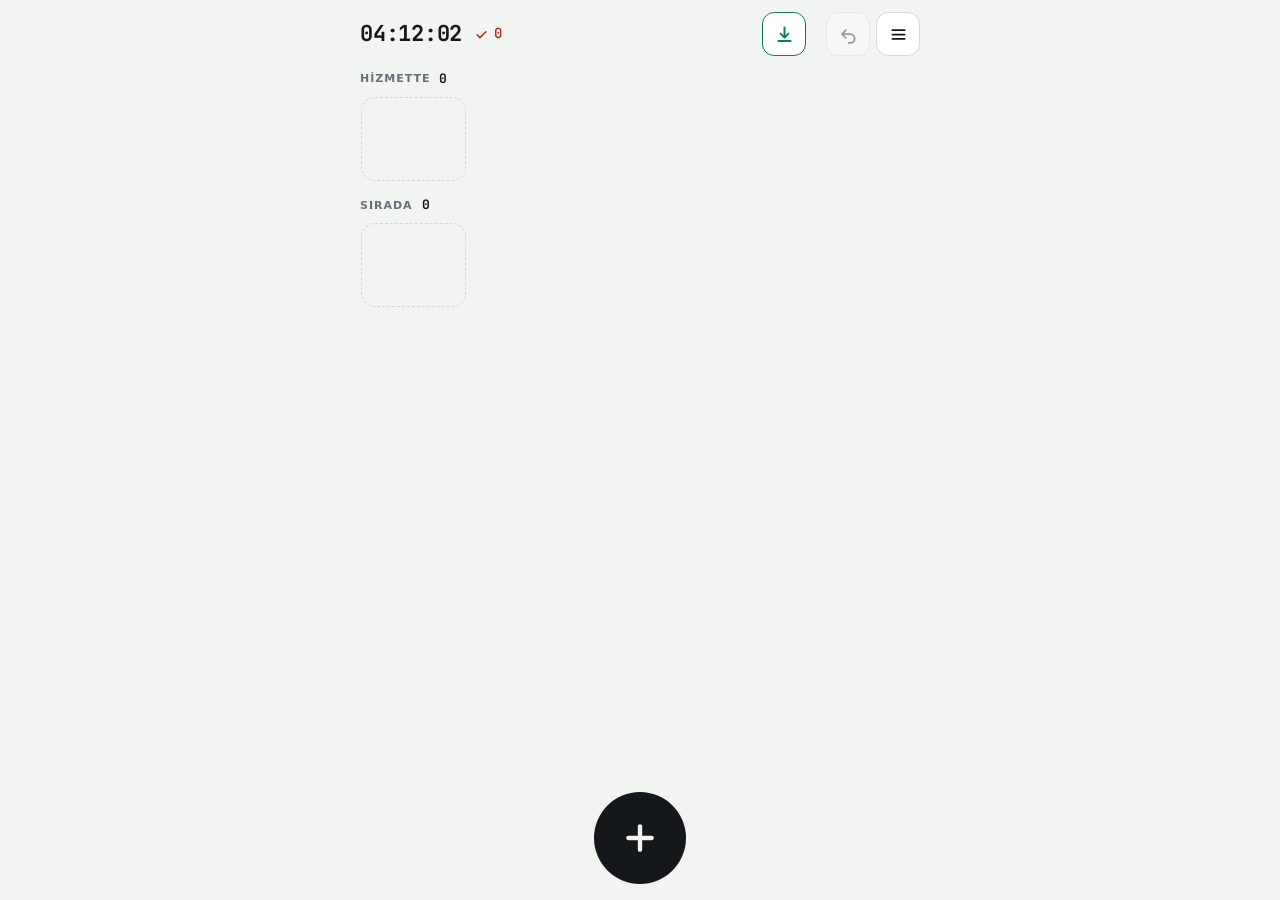
==== commit dc04a0e7: "İsteğe bağlı Google girişi ve hesap eşitlemesi" ====
--- a/index.html
+++ b/index.html
@@ -84,6 +84,8 @@
 }
 .mi svg { width: 20px; height: 20px; flex: none; }
 .mi:hover, .mi:active { background: var(--bg); }
+.mi.two { height: auto; padding-block: 9px; }
+.mi small { display: block; max-width: 200px; overflow: hidden; text-overflow: ellipsis; white-space: nowrap; font-size: 12px; font-weight: 500; color: var(--muted); }
 .mi.danger { color: var(--danger); }
 .mi.sure, .mi.sure:hover { background: var(--danger); color: var(--surface); }
 .menu hr { border: 0; border-top: 1.5px solid var(--line); margin: 4px 6px; }
@@ -249,6 +251,14 @@
         <svg viewBox="0 0 24 24" fill="none" stroke="currentColor" stroke-width="2" stroke-linecap="round" aria-hidden="true"><circle cx="12" cy="12" r="9"/><path d="M12 7.5v6"/><path d="M12 16.6v.1"/></svg>
         <span>Bilgi</span>
       </button>
+      <button class="mi" id="miLogin" type="button" role="menuitem" hidden>
+        <svg viewBox="0 0 24 24" fill="none" stroke="currentColor" stroke-width="2" stroke-linecap="round" aria-hidden="true"><circle cx="12" cy="8" r="3.3"/><path d="M5.5 19.5c.8-3.5 3.4-5.2 6.5-5.2s5.7 1.7 6.5 5.2"/></svg>
+        <span>Giriş yap</span>
+      </button>
+      <button class="mi two" id="miAccount" type="button" role="menuitem" hidden>
+        <svg viewBox="0 0 24 24" fill="none" stroke="currentColor" stroke-width="2" stroke-linecap="round" stroke-linejoin="round" aria-hidden="true"><path d="M10 5H6v14h4"/><path d="M14 8l4 4-4 4"/><path d="M18 12H10"/></svg>
+        <span><span>Çıkış yap</span><small id="accInfo"></small></span>
+      </button>
       <hr>
       <button class="mi danger" id="miWipe" type="button" role="menuitem">
         <svg viewBox="0 0 24 24" fill="none" stroke="currentColor" stroke-width="2" stroke-linecap="round" stroke-linejoin="round" aria-hidden="true"><path d="M5 7h14"/><path d="M9 7V5h6v2"/><path d="M7 7l1 12h8l1-12"/></svg>
@@ -284,7 +294,7 @@
         <li>Bekleme = başlama − sıraya giriş. Hizmet = bitiş − başlama.</li>
         <li>Otomatikte görevli boşsa sıradaki kendiliğinden başlar. Sıra dışı dokunuşta onay sorulur.</li>
         <li>Günün ilk müşterisinde gelişler arası süre boştur.</li>
-        <li>Kayıtlar otomatik kaydedilir, yalnızca bu cihazda durur.</li>
+        <li id="storeNote">Kayıtlar otomatik kaydedilir, yalnızca bu cihazda durur.</li>
       </ul>
     </div>
 
@@ -332,6 +342,7 @@
 
 <div class="toast" id="toast" role="status" hidden></div>
 
+<script>window.KK_FIREBASE = {"apiKey": "AIzaSyAaRsyKnXTKq90p1FvhGHKUcbH_S3F_4iA", "authDomain": "kuyruk-kronometresi.firebaseapp.com", "projectId": "kuyruk-kronometresi", "storageBucket": "kuyruk-kronometresi.firebasestorage.app", "messagingSenderId": "438325614877", "appId": "1:438325614877:web:28b957c5fa4e0a7dfde9f4"};</script>
 <script>
 (function () {
   'use strict';
@@ -347,21 +358,26 @@
      müşteri: { id, n, a: geliş, t: tip|null, p: [{ g: aşama, q: sıraya giriş, s: başlama, e: bitiş }], x: silindi }
      ayar:    { stages: [{ id, name, auto, k: görevli }], types: [{ id, name, skip: [geçmediği aşamalar] }], cols: { anahtar: ad } }
      geri al: her işlem bir adım listesi ([{ o: add|s|e|p|x, id }]); geri alınırken tersten çözülür. */
-  function fresh() { return { c: [], u: [], d: false, cfg: { stages: [{ id: 's1', name: '', auto: true, k: 1 }], types: [], cols: {}, vis: {} } }; }
+  /* m: bu cihazdaki son değişiklik anı; sy: hesaba en son yazılan sürümün anı; su: o hesabın kimliği. */
+  function fresh() { return { c: [], u: [], d: false, m: 0, sy: 0, su: '', cfg: { stages: [{ id: 's1', name: '', auto: true, k: 1 }], types: [], cols: {}, vis: {} } }; }
+  function okRecords(list) { return (Array.isArray(list) ? list : []).filter(function (c) { return c && Array.isArray(c.p) && c.p.length; }); }
+  function readCfg(src, cfg) {
+    if (!src || !Array.isArray(src.stages) || !src.stages.length) return;
+    cfg.stages = src.stages.slice(0, MAX_STAGE);
+    cfg.types = (Array.isArray(src.types) ? src.types : []).slice(0, MAX_TYPE);
+    cfg.types.forEach(function (t) { if (!Array.isArray(t.skip)) t.skip = []; });
+    cfg.cols = src.cols && typeof src.cols === 'object' ? src.cols : {};
+    cfg.vis = src.vis && typeof src.vis === 'object' ? src.vis : {};
+  }
   function load() {
     var s = fresh();
     try {
       var j = JSON.parse(localStorage.getItem(KEY));
       if (j && Array.isArray(j.c)) {
-        s.c = j.c.filter(function (c) { return c && Array.isArray(c.p) && c.p.length; });
+        s.c = okRecords(j.c);
         s.u = (Array.isArray(j.u) ? j.u : []).filter(Array.isArray); s.d = !!j.d;
-        if (j.cfg && Array.isArray(j.cfg.stages) && j.cfg.stages.length) {
-          s.cfg.stages = j.cfg.stages.slice(0, MAX_STAGE);
-          s.cfg.types = (Array.isArray(j.cfg.types) ? j.cfg.types : []).slice(0, MAX_TYPE);
-          s.cfg.types.forEach(function (t) { if (!Array.isArray(t.skip)) t.skip = []; });
-          if (j.cfg.cols && typeof j.cfg.cols === 'object') s.cfg.cols = j.cfg.cols;
-          if (j.cfg.vis && typeof j.cfg.vis === 'object') s.cfg.vis = j.cfg.vis;
-        }
+        s.m = j.m || 0; s.sy = j.sy || 0; s.su = j.su || '';
+        readCfg(j.cfg, s.cfg);
         return s;
       }
       var o = JSON.parse(localStorage.getItem(OLD_KEY));
@@ -372,7 +388,8 @@
     return s;
   }
   var st = load();
-  function save() { try { localStorage.setItem(KEY, JSON.stringify(st)); } catch (e) {} }
+  function persist() { try { localStorage.setItem(KEY, JSON.stringify(st)); } catch (e) {} }
+  function save() { st.m = Date.now(); persist(); queuePush(); }
 
   function pad(n) { return (n < 10 ? '0' : '') + n; }
   function dayKey(ts) { var d = new Date(ts); return d.getFullYear() + '-' + pad(d.getMonth() + 1) + '-' + pad(d.getDate()); }
@@ -860,7 +877,7 @@
   /* ---------- menü, panel, bildirim ---------- */
   var wipeTimer = null;
   function resetWipe() { clearTimeout(wipeTimer); $('miWipe').classList.remove('sure'); $('wipeLabel').textContent = 'Kayıtları sil'; }
-  function openMenu() { $('menu').hidden = false; $('btnMenu').setAttribute('aria-expanded', 'true'); }
+  function openMenu() { $('menu').hidden = false; $('btnMenu').setAttribute('aria-expanded', 'true'); if (FBC && !fb) loadFb().catch(function () {}); }
   function closeMenu() { $('menu').hidden = true; $('btnMenu').setAttribute('aria-expanded', 'false'); resetWipe(); }
   function wipeTap() {
     if (!st.c.length) { closeMenu(); toast('Kayıt yok'); return; }
@@ -890,9 +907,98 @@
     try { navigator.clipboard.writeText(box.value).then(function () { exported('Kopyalandı'); }, manual); } catch (e) { manual(); }
   }
   /* Kısa onay penceresi (tarayıcının kendi penceresi yerine sayfa içi). */
-  var askFn = null;
-  function ask(text, fn) { askFn = fn; $('askText').textContent = text; $('ask').hidden = false; $('askYes').focus(); }
-  function closeAsk(ok) { var f = askFn; askFn = null; $('ask').hidden = true; if (ok && f) f(); }
+  var askFn = null, askNoFn = null;
+  function ask(text, fn, opt) {
+    askFn = fn; askNoFn = (opt && opt.noFn) || null;
+    $('askText').textContent = text; $('askYes').textContent = (opt && opt.yes) || 'Evet'; $('askNo').textContent = (opt && opt.no) || 'Vazgeç';
+    $('ask').hidden = false; $('askYes').focus();
+  }
+  /* which: 'yes' | 'no' (düğme) | 'x' (dışına dokunma ya da Esc: hiçbir şey yapılmaz) */
+  function closeAsk(which) {
+    var f = askFn, n = askNoFn; askFn = askNoFn = null; $('ask').hidden = true;
+    if (which === 'yes' && f) f(); else if (which === 'no' && n) n();
+  }
+
+  /* ---------- hesap ve eşitleme (yalnızca bağlantı sürümünde; ayar yoksa hiç çalışmaz) ----------
+     Hesapta tek bir veri kümesi durur: users/{uid}/apps/kuyruk belgesi { t, json }. En son kaydeden geçerlidir.
+     Giriş yapılmadıysa ya da Firebase'e ulaşılamazsa uygulama cihazdaki kayıtlarla aynen çalışır. */
+  var FBC = (!window.claude && window.KK_FIREBASE) || null, AUTH_KEY = 'kuyruk-kronometresi-giris';
+  var fb = null, fbLoading = null, user = null, syncState = '', pushTimer = null, lastPull = 0;
+  function loadFb() {
+    if (fbLoading) return fbLoading;
+    if (window.KK_FB_FAKE) { fb = window.KK_FB_FAKE; fb.onUser(onUser); return (fbLoading = Promise.resolve(fb)); }
+    var base = 'https://www.gstatic.com/firebasejs/13.3.0/', imp = new Function('u', 'return import(u)');
+    fbLoading = Promise.all([imp(base + 'firebase-app.js'), imp(base + 'firebase-auth.js'), imp(base + 'firebase-firestore-lite.js')]).then(function (m) {
+      var app = m[0].initializeApp(FBC), auth = m[1].getAuth(app), db = m[2].getFirestore(app);
+      function ref(uid) { return m[2].doc(db, 'users', uid, 'apps', 'kuyruk'); }
+      fb = {
+        signIn: function () { return m[1].signInWithPopup(auth, new m[1].GoogleAuthProvider()); },
+        signOut: function () { return m[1].signOut(auth); },
+        load: function (uid) { return m[2].getDoc(ref(uid)).then(function (s) { return s.exists() ? s.data() : null; }); },
+        save: function (uid, data) { return m[2].setDoc(ref(uid), data); }
+      };
+      m[1].onAuthStateChanged(auth, onUser);
+      return fb;
+    });
+    fbLoading.catch(function () { fbLoading = null; });
+    return fbLoading;
+  }
+  function onUser(u) {
+    user = u ? { uid: u.uid, email: u.email || u.displayName || '' } : null;
+    try { if (user) localStorage.setItem(AUTH_KEY, '1'); else localStorage.removeItem(AUTH_KEY); } catch (e) {}
+    if (user && st.su !== user.uid) { st.su = user.uid; st.sy = 0; persist(); }
+    syncState = ''; paintAccount();
+    if (user) pull(true);
+  }
+  function setSync(s) { syncState = s; paintAccount(); }
+  function paintAccount() {
+    $('miLogin').hidden = !FBC || !!user; $('miAccount').hidden = !user;
+    if (user) $('accInfo').textContent = user.email + ({ ok: ' · eşitlendi', busy: ' · eşitleniyor', err: ' · eşitlenemedi' }[syncState] || '');
+  }
+  function queuePush() {
+    if (!user) return;
+    clearTimeout(pushTimer); setSync('busy'); pushTimer = setTimeout(push, 1500);
+  }
+  function push() {
+    clearTimeout(pushTimer); if (!user || !fb) return;
+    /* Yazılan sürüm hesaptakinden hep yeni görünmeli; cihaz saatleri birbirini tutmasa da öteki cihaz bunu yeni sayar. */
+    st.m = Math.max(st.m || Date.now(), st.sy + 1);
+    var t = st.m, body = JSON.stringify({ c: st.c, cfg: st.cfg });
+    if (body.length > 900000) { setSync('err'); toast('Hesap doldu: aktar, kayıtları sil'); return; }
+    setSync('busy');
+    fb.save(user.uid, { t: t, json: body, n: st.c.length }).then(function () {
+      if (t > st.sy) { st.sy = t; persist(); }
+      if (st.m > t) queuePush(); else setSync('ok');
+    }, function () { setSync('err'); });
+  }
+  function adopt(d, j) {
+    st.c = okRecords(j.c); st.u = []; readCfg(j.cfg, st.cfg);
+    st.m = st.sy = d.t; st.d = st.c.some(function (c) { return !c.x; });
+    persist(); buildFrame(); render(true); setSync('ok'); toast('Hesaptan yüklendi');
+  }
+  function pull(force) {
+    if (!user || !fb) return;
+    var now = Date.now(); if (!force && now - lastPull < 15000) return;
+    lastPull = now; setSync('busy');
+    fb.load(user.uid).then(function (d) {
+      if (!user) return;
+      var j = null; try { j = d && d.json ? JSON.parse(d.json) : null; } catch (e) {}
+      if (!j || !Array.isArray(j.c)) { push(); return; }                     /* hesap boş: bu cihazdakini yaz */
+      var changed = st.m > st.sy;
+      if ((d.t || 0) <= st.sy) { if (changed) push(); else setSync('ok'); return; }   /* hesapta yenisi yok */
+      if (!changed || !st.c.length) { adopt(d, j); return; }                 /* bu cihazda kaybedilecek kayıt yok */
+      if (!j.c.length) { push(); return; }
+      setSync('err');
+      ask('Hesabında başka kayıtlar var. Hangisi kalsın?', function () { adopt(d, j); },
+        { yes: 'Hesaptaki', no: 'Bu cihazdaki', noFn: function () { st.sy = d.t || 0; push(); } });
+    }, function () { setSync('err'); });
+  }
+  function signInTap() {
+    if (fb) { closeMenu(); fb.signIn().then(null, function (e) { if (!e || !/popup-closed|cancelled/.test(e.code || '')) toast('Giriş yapılamadı'); }); return; }
+    toast('Hazırlanıyor');
+    loadFb().then(function () { toast('Hazır, tekrar dokun'); }, function () { toast('Bağlantı kurulamadı'); });
+  }
+  function signOutTap() { closeMenu(); if (fb) fb.signOut().then(function () { toast('Çıkış yapıldı'); }, function () {}); }
   var toastTimer = null;
   function toast(msg) { var t = $('toast'); t.textContent = msg; t.hidden = false; clearTimeout(toastTimer); toastTimer = setTimeout(function () { t.hidden = true; }, 1700); }
   function buzz(ms) { try { if (navigator.vibrate) navigator.vibrate(ms); } catch (e) {} }
@@ -934,12 +1040,15 @@
   });
   document.addEventListener('keydown', function (e) {
     if (e.key !== 'Escape') return;
-    if (!$('ask').hidden) closeAsk(false);
+    if (!$('ask').hidden) closeAsk('x');
     else if (!$('menu').hidden) { closeMenu(); $('btnMenu').focus(); } else closeSheet();
   });
-  $('askNo').addEventListener('click', function () { closeAsk(false); });
-  $('askYes').addEventListener('click', function () { closeAsk(true); });
-  $('ask').addEventListener('click', function (e) { if (e.target === $('ask')) closeAsk(false); });
+  $('askNo').addEventListener('click', function () { closeAsk('no'); });
+  $('askYes').addEventListener('click', function () { closeAsk('yes'); });
+  $('ask').addEventListener('click', function (e) { if (e.target === $('ask')) closeAsk('x'); });
+  $('miLogin').addEventListener('click', signInTap);
+  $('miAccount').addEventListener('click', signOutTap);
+  window.addEventListener('online', function () { if (user && st.m > st.sy) push(); });
 
   var zones = $('zones'), holdTimer = null, held = false, px = 0, py = 0;
   zones.addEventListener('pointerdown', function (e) {
@@ -965,10 +1074,16 @@
     if (b && (e.key === 'Delete' || e.key === 'Backspace')) { e.preventDefault(); removeCustomer(b.dataset.id); }
   });
   document.addEventListener('visibilitychange', function () {
-    if (document.visibilityState === 'visible') { tick(); if (st.c.some(function (c) { return !c.x && !cur(c).e; })) keepAwake(); }
+    if (document.visibilityState === 'visible') { tick(); pull(); if (st.c.some(function (c) { return !c.x && !cur(c).e; })) keepAwake(); }
   });
 
   buildFrame(); render(); tick(); setInterval(tick, 1000);
+  paintAccount();
+  if (FBC) {
+    $('storeNote').textContent = 'Kayıtlar otomatik kaydedilir. Giriş yaparsan hesabına da yazılır, başka cihazda geri gelir.';
+    var wasIn = null; try { wasIn = localStorage.getItem(AUTH_KEY); } catch (e) {}
+    if (wasIn) loadFb().catch(function () {});
+  }
 })();
 </script>
 </body>
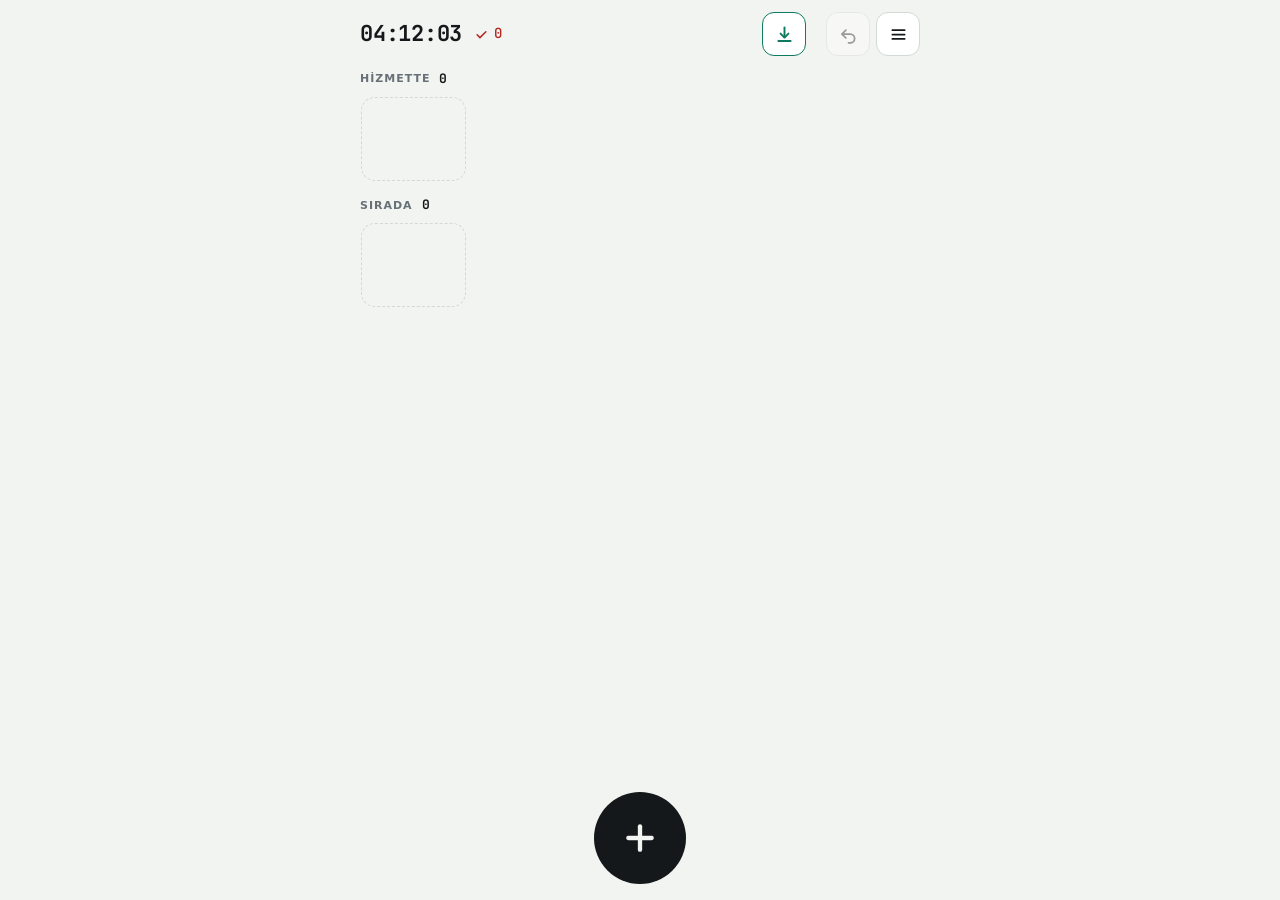
==== commit 2ca8535b: "Menüde Giriş yap en üste alındı" ====
--- a/index.html
+++ b/index.html
@@ -243,6 +243,14 @@
       </button>
     </nav>
     <div class="menu" id="menu" role="menu" hidden>
+      <button class="mi" id="miLogin" type="button" role="menuitem" hidden>
+        <svg viewBox="0 0 24 24" fill="none" stroke="currentColor" stroke-width="2" stroke-linecap="round" aria-hidden="true"><circle cx="12" cy="8" r="3.3"/><path d="M5.5 19.5c.8-3.5 3.4-5.2 6.5-5.2s5.7 1.7 6.5 5.2"/></svg>
+        <span>Giriş yap</span>
+      </button>
+      <button class="mi two" id="miAccount" type="button" role="menuitem" hidden>
+        <svg viewBox="0 0 24 24" fill="none" stroke="currentColor" stroke-width="2" stroke-linecap="round" stroke-linejoin="round" aria-hidden="true"><path d="M10 5H6v14h4"/><path d="M14 8l4 4-4 4"/><path d="M18 12H10"/></svg>
+        <span><span>Çıkış yap</span><small id="accInfo"></small></span>
+      </button>
       <button class="mi" id="miSet" type="button" role="menuitem">
         <svg viewBox="0 0 24 24" fill="none" stroke="currentColor" stroke-width="2" stroke-linecap="round" aria-hidden="true"><path d="M4 7h10"/><path d="M18 7h2"/><circle cx="16" cy="7" r="2"/><path d="M4 17h2"/><path d="M10 17h10"/><circle cx="8" cy="17" r="2"/></svg>
         <span>Ayarlar</span>
@@ -250,14 +258,6 @@
       <button class="mi" id="miInfo" type="button" role="menuitem">
         <svg viewBox="0 0 24 24" fill="none" stroke="currentColor" stroke-width="2" stroke-linecap="round" aria-hidden="true"><circle cx="12" cy="12" r="9"/><path d="M12 7.5v6"/><path d="M12 16.6v.1"/></svg>
         <span>Bilgi</span>
-      </button>
-      <button class="mi" id="miLogin" type="button" role="menuitem" hidden>
-        <svg viewBox="0 0 24 24" fill="none" stroke="currentColor" stroke-width="2" stroke-linecap="round" aria-hidden="true"><circle cx="12" cy="8" r="3.3"/><path d="M5.5 19.5c.8-3.5 3.4-5.2 6.5-5.2s5.7 1.7 6.5 5.2"/></svg>
-        <span>Giriş yap</span>
-      </button>
-      <button class="mi two" id="miAccount" type="button" role="menuitem" hidden>
-        <svg viewBox="0 0 24 24" fill="none" stroke="currentColor" stroke-width="2" stroke-linecap="round" stroke-linejoin="round" aria-hidden="true"><path d="M10 5H6v14h4"/><path d="M14 8l4 4-4 4"/><path d="M18 12H10"/></svg>
-        <span><span>Çıkış yap</span><small id="accInfo"></small></span>
       </button>
       <hr>
       <button class="mi danger" id="miWipe" type="button" role="menuitem">
